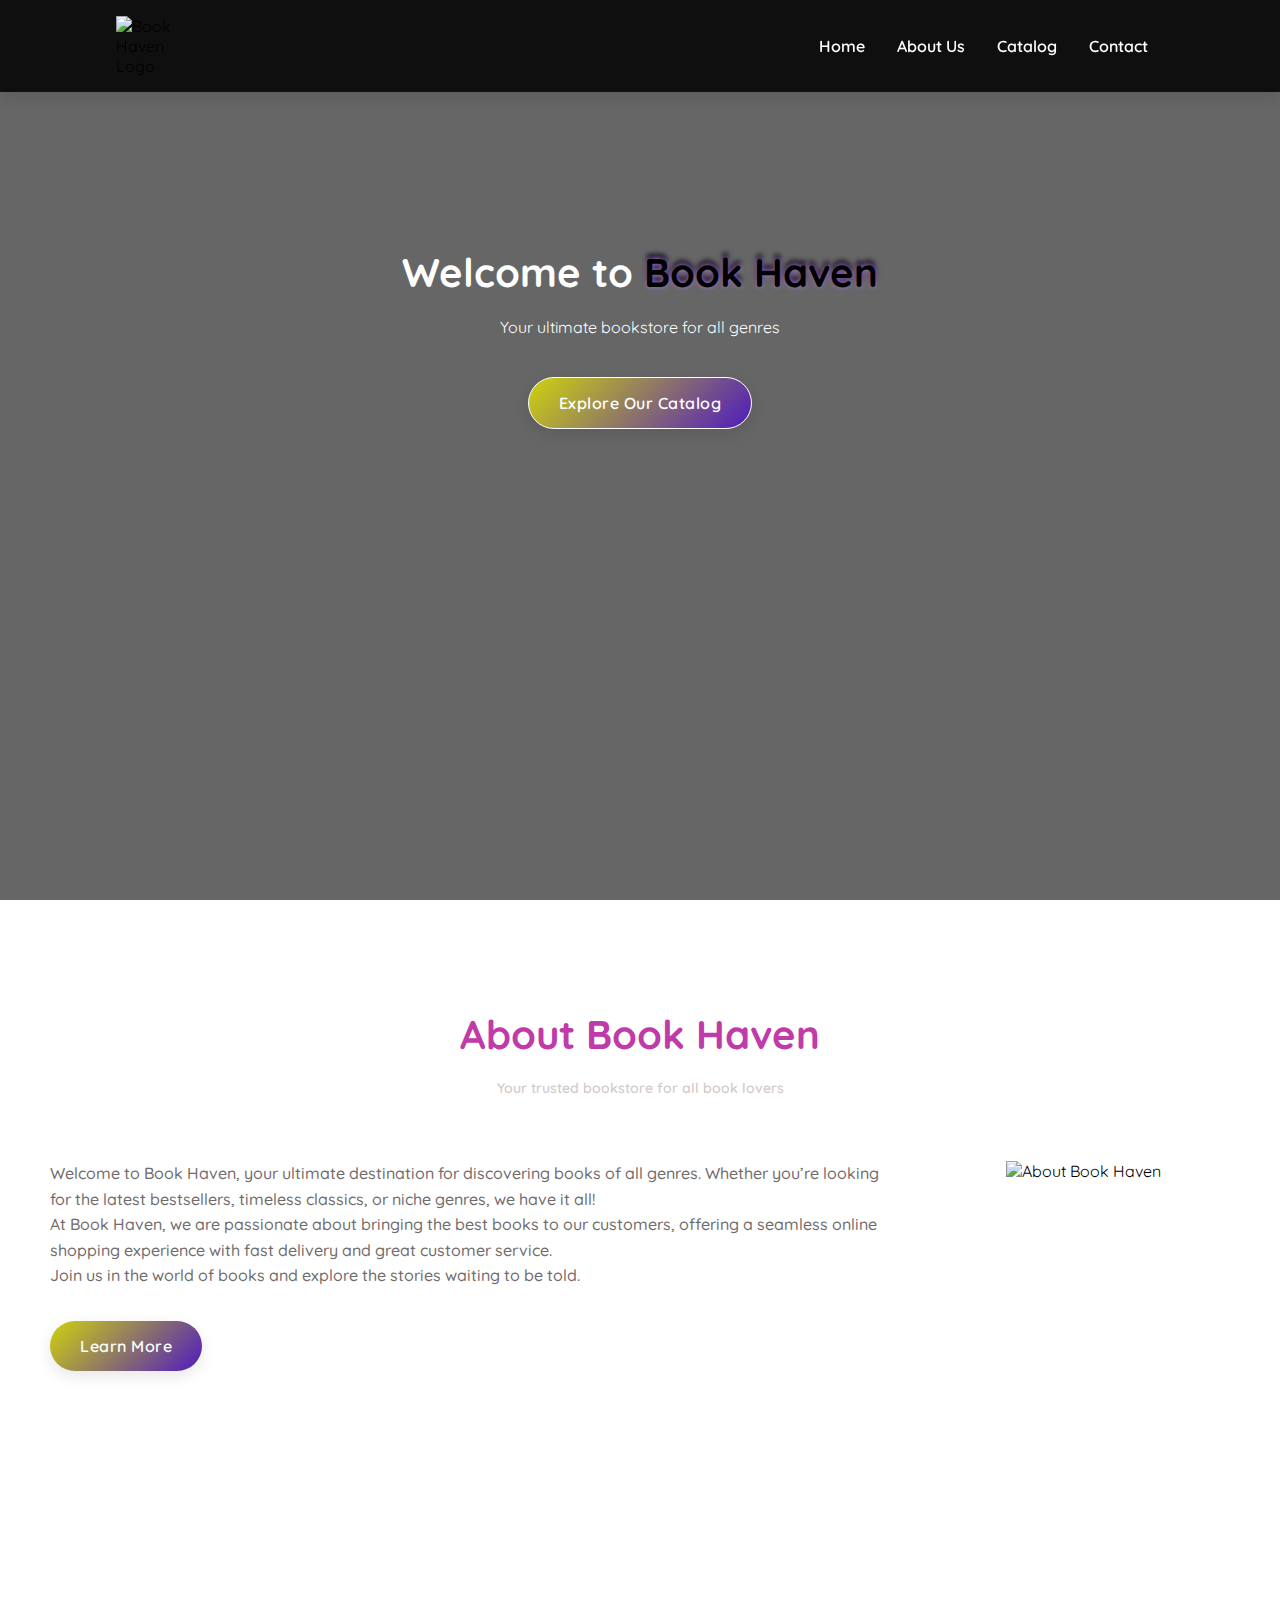
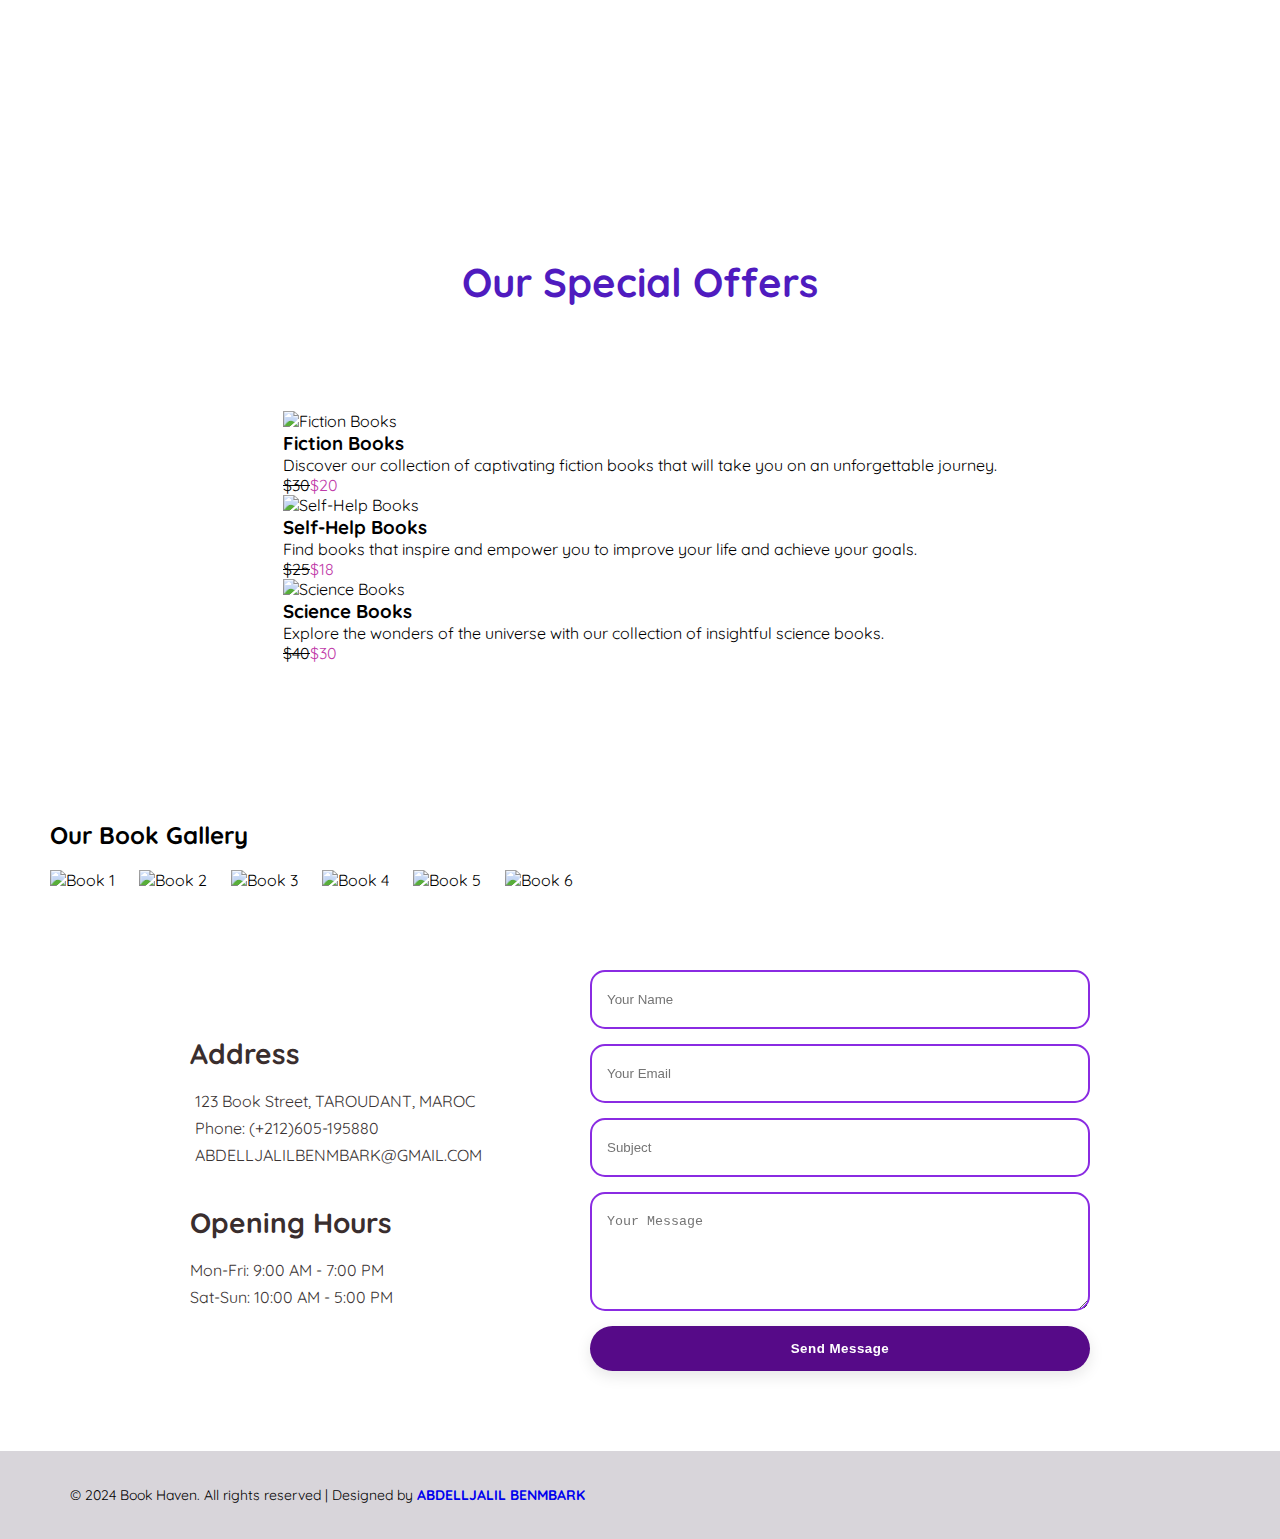
==== index.html @ 52aac526 "Add files via upload" ====
<!DOCTYPE html>
<html lang="en">

<head>
    <meta charset="UTF-8">
    <meta name="viewport" content="width=device-width, initial-scale=1.0">
    <title>Book Haven - Your Bookstore</title>
    <!-- Link to external CSS file -->
    <link rel="stylesheet" href="./style.css">
    <!-- Favicon -->
    <link rel="icon" type="image/png" href="/my-favicon/favicon.ico" sizes="96x96" />
    <link rel="shortcut icon" href="/my-favicon/favicon-96x96.png" />
    <link rel="apple-touch-icon" sizes="180x180" href="/my-favicon/apple-touch-icon.png" />
    <link rel="manifest" href="/my-favicon/web-app-manifest-192x192.png" />
    <meta name="description" content="Book Haven - Your one-stop destination for all things books">
    <meta name="keywords" content="Books, Literature, Novel, Bookstore, Online Bookstore">
    <meta name="author" content="ABDELLJALIL">
</head>

<body>
    <!-- Header start -->
    <header>
        <div id="navbar">
            <img src="./img/logo.png" alt="Book Haven Logo">
            <div class="menu-btn">
                <div class="bar"></div>
                <div class="bar"></div>
                <div class="bar"></div>
            </div>
            <nav>
                <ul>
                    <li><a href="home">Home</a></li>
                    <li><a href="about">About Us</a></li>
                    <li><a href="catalog.html">Catalog</a></li>
                    <li><a href="contact">Contact</a></li>
                </ul>
            </nav>
        </div>
        <div class="content">
            <h1>Welcome to <span class="primary-text"> Book Haven</span></h1>
            <p>Your ultimate bookstore for all genres</p>
            <a href="#" class="btn btn-primary">Explore Our Catalog</a>
        </div>
    </header>
    <!-- Header end -->

    <main>
        <!-- About Section -->
        <section id="about">
            <div class="container">
                <div class="title">
                    <h2>About Book Haven</h2>
                    <p>Your trusted bookstore for all book lovers</p>
                </div>
                <div class="about-content">
                    <div>
                        <p>Welcome to Book Haven, your ultimate destination for discovering books of all genres. Whether you’re looking for the latest bestsellers, timeless classics, or niche genres, we have it all!</p>
                        <p>At Book Haven, we are passionate about bringing the best books to our customers, offering a seamless online shopping experience with fast delivery and great customer service.</p>
                        <p>Join us in the world of books and explore the stories waiting to be told.</p>
                        <a href="#" class="btn btn-secondary">Learn More</a>
                    </div>
                    <img src="./img/about-us.jpg" alt="About Book Haven">
                </div>
            </div>
        </section>

        <!-- Offers Section -->
        <section id="offers">
            <div class="container">
                <div class="title">
                    <h2>Our Special Offers</h2>
                    <p>Get the best deals on your favorite books</p>
                </div>
                <div class="offers-items">
                    <div>
                        <img src="./img/book1.jpg" alt="Fiction Books" width="100px" height="150px">
                        <div>
                            <h3>Fiction Books</h3>
                            <p>Discover our collection of captivating fiction books that will take you on an unforgettable journey.</p>
                            <p><del>$30</del><span class="primary-text">$20</span></p>
                        </div>
                    </div>
                    <div>
                        <img src="./img/book4.jpg" alt="Self-Help Books" width="100px" height="150px">
                        <div>
                            <h3>Self-Help Books</h3>
                            <p>Find books that inspire and empower you to improve your life and achieve your goals.</p>
                            <p><del>$25</del><span class="primary-text">$18</span></p>
                        </div>
                    </div>
                    <div>
                        <img src="./img/book6.jpg" alt="Science Books" width="100px" height="150px">
                        <div>
                            <h3>Science Books</h3>
                            <p>Explore the wonders of the universe with our collection of insightful science books.</p>
                            <p><del>$40</del><span class="primary-text">$30</span></p>
                        </div>
                    </div>
                </div>
            </div>
        </section>

        <!-- Gallery Section -->
        <section id="gallery">
            <div class="container">
                <h2 class="LLL">Our Book Gallery</h2>
                <div class="img-gallery">
                    <img src="./img/book1.jpg" alt="Book 1" width="100px" height="150px" class="img-gallery">
                    <img src="./img/book2.jpg" alt="Book 2" width="100px" height="150px"class="img-gallery">
                    <img src="./img/book3.jpg" alt="Book 3" width="100px" height="150px" class="img-gallery">
                    <img src="./img/book4.jpg" alt="Book 4" width="100px" height="150px" class="img-gallery">
                    <img src="./img/book5.jpg" alt="Book 5" width="100px" height="150px" class="img-gallery">
                    <img src="./img/book6.jpg" alt="Book 6" width="100px" height="150px"class="img-gallery">
                </div>
            </div>
        </section>

        <!-- Contact Section -->
        <section id="contact">
            <div class="container">
                <div class="contact-content">
                    <div class="contact-info">
                        <div>
                            <h3>Address</h3>
                            <p><i class="fa-solid fa-location-dot"></i>123 Book Street, TAROUDANT, MAROC</p>
                            <p><i class="fa-solid fa-phone"></i>Phone: (+212)605-195880 </p>
                            <p><i class="fa-solid fa-envelope"></i>ABDELLJALILBENMBARK@GMAIL.COM</p>
                        </div>
                        <div>
                            <h3>Opening Hours</h3>
                            <p>Mon-Fri: 9:00 AM - 7:00 PM</p>
                            <p>Sat-Sun: 10:00 AM - 5:00 PM</p>
                        </div>
                    </div>
                    <form>
                        <input type="text" name="name" id="name" placeholder="Your Name" required>
                        <input type="email" name="email" id="email" placeholder="Your Email" required>
                        <input type="text" name="subject" id="subject" placeholder="Subject" required>
                        <textarea name="message" id="message" cols="38" rows="5" placeholder="Your Message"></textarea>
                        <button type="submit" class="btn">Send Message</button>
                    </form>
                </div>
            </div>
        </section>
    </main>

    <footer id="footer">
        <div class="container">
            <p>&copy; 2024 Book Haven. All rights reserved | Designed by <b><a href="#">ABDELLJALIL BENMBARK</a></b></p>
            <div class="social-links">
                <a href="#"><i class="fa-brands fa-facebook-f"></i></a>
                <a href="#"><i class="fa-brands fa-instagram"></i></a>
                <a href="#"><i class="fa-brands fa-twitter"></i></a>
            </div>
        </div>
    </footer>

    <script>
        document.querySelector('.menu-btn').addEventListener('click', function () {
            document.querySelector('#navbar ul').classList.toggle('active');
        });
    </script>
</body>

</html>
---- style.css ----
@import url('https://fonts.googleapis.com/css2?family=Quicksand:wght@300..700&display=swap');

:root {
  --primary: #ced20e;
  --secondary: #4F1BBF;
  --accent: #ccff40;
  --dark: #1a1a1a;
  --light: #ffffff;
  --gradient: linear-gradient(135deg, var(--primary), var(--secondary));
  --shadow: 0 5px 15px rgba(0,0,0,0.1);
  --transition: all 0.3s cubic-bezier(0.4, 0, 0.2, 1);
}

* {
    padding: 0;
    margin: 0;
    box-sizing: border-box;
}
html, body {
    height: 100%; 
    margin: 0;
    padding: 0;
}
html{
    scroll-behavior: smooth;
}
body {
    font-family: "Quicksand", serif;
}
ul {
    list-style: none;
}
a {
    text-decoration: none;
}
.container {
    max-width: 1180px;
    margin: auto;
}
/*utility classes*/
.primary-text {
    color: rgb(0, 0, 0);
}
h1 span{
    text-shadow: 0px 0px 5px rgb(164, 112, 216), 0px -5PX 5px rgb(20, 7, 32);
}
.btn {
    display: inline-block;
    padding: 15px 30px ;
    border: none;
    border-radius: 30px;
    transition: var(--transition);
    position: relative;
    overflow: hidden;
    background: var(--gradient);
    color: var(--light);
    font-weight: 600;
    letter-spacing: 0.5px;
    box-shadow: var(--shadow);
}

.btn::after {
  content: '';
  position: absolute;
  width: 0;
  height: 100%;
  top: 0;
  left: 0;
  background: rgba(255,255,255,0.2);
  transition: var(--transition);
}

.btn:hover::after {
  width: 100%;
}

.btn:hover {
  transform: translateY(-2px);
  box-shadow: 0 10px 20px rgba(0,0,0,0.2);
}

.btn-primary{
    color: #ffffff;
    border: 1px solid rgb(255, 255, 255);
}
.btn-secondary{
    color:#faffff;
    background-color: rgb(102, 100, 105);
    margin-top: 2rem;

}
.btn-thirdly{
    color:#faffff;
    background-color: rgb(0, 0, 0);
    margin-top: 2rem;
}
.btn-thirdly:hover{
    background-color: #F24B88;
}
.btn-secondary:hover{
    background-color: rgb(178, 183, 46);;
}
.btn-primary:hover{
    background-color: rgb(178, 183, 46);;
}
/*header start*/
#navbar {
    display: flex;
    justify-content: space-between;
    align-items: center;
    position: fixed;
    width: 100%;
    background: rgba(0,0,0,0.85);
    backdrop-filter: blur(10px);
    transition: var(--transition);
    z-index: 1000;
    padding: 1rem;
    box-shadow: var(--shadow);
}

#navbar.scrolled {
    padding: 15px 0;
    box-shadow: 0 5px 15px rgba(0,0,0,0.1);
}

#navbar img {
    width: 80px;
    margin-left: 100px;
}
#navbar ul {
    display: flex;
    margin-right: 100px;
}
#navbar ul li a {
    padding: 0.5rem 1rem;
    color: rgb(255, 255, 255);
    font-weight: 600;
    position: relative;
}

#navbar ul li a::after {
  content: '';
  position: absolute;
  bottom: -2px;
  left: 0;
  width: 0;
  height: 2px;
  background: var(--accent);
  transition: var(--transition);
}

#navbar ul li a:hover::after {
  width: 100%;
}

#navbar ul li a:hover {
    border-bottom: 2px solid rgb(143, 13, 143);
}
header {
    height: 100%; 
    background: url('./img/mini15.jpg') center center/cover no-repeat;
    position: relative;
}   
header .content {
    display: flex;
    flex-direction: column;
    justify-content: center;
    align-items: center;
    height: 75%; 
}
header .content h1 {
    font-size: 40px;
    color: #ffffff;

}
header .content p {
    margin: 20px 0 40px;
    color: rgb(255, 255, 255);
}
header::before {
    content: "";
    position: absolute;
    top: 0;
    left: 0;
    height: 100%;
    width: 100%;
    background: rgb(0,0,0,0.6);
}
header * {
    z-index: 10;
}
/*header end*/
/*about start*/
#about{
    min-height: 80vh;
    height: auto;
    padding: 80px 0;
    display: flex;
    justify-content: center;
    align-items: center;
    background: #ffffff;
}
#about .title,
#offers .title,
#GalerieInspirations .title{
    text-align: center;
    margin-bottom: 4rem;
}
#about h2 ,
#offers h2,
#GalerieInspirations h2
#galerie h2{
    font-size: 40px;
    margin-bottom: 20px;
}
#about h2{
    color: #BF3BA9;
}
#about .title p{
    font-size: 14px;
    color:#d4cbcb;
    font-weight: 600;
}
#about .about-content {
    display: flex;
    justify-content: space-between;
}
#about .about-content img {
    width: 350px;
    height: 350px;
}
#about .about-content p {
    color: #706c6c;
    margin-right: 7rem;
    font-weight: 500;
    line-height: 1.6;
}
/*about start*/
/*offers start*/
#offers{
    min-height: 80vh;
    height: auto;
    padding: 80px 0;
    display: flex;
    justify-content: center;
    background: url("./img/mini40.jpg") center center/cover fixed no-repeat;
    margin-top: 5rem;
}
#offers h2 {
    color: #4F1BBF;
}
#offers .title p {
    color: #ffffff;
    font-weight: 500;
}
#offers .offers-itens{
    display: flex;
    justify-content: center;
    align-items: center;
    text-align: center;
    color: #ffffff;
    
}
#offers  .offers-itens img{
    width: 150px;
    height: 150px;
}
#offers .primary-text{
    color: #BF3BA9;
}
#offers .offers-itens h3{
    font-size: 25px;
    margin: 15px O;
}
#offers .offers-itens p{
    font-size: 14px;
    padding: 0 20px;
    font-weight: 300;
    margin-bottom: 15px;
}
#offers .offers-itens span{
    font-size:18px;
    font-weight: 600;
    margin-left: 5px;
}

.offers-itens > div {
  transition: var(--transition);
  border-radius: 20px;
  padding: 2rem;
  background: rgba(255,255,255,0.1);
  backdrop-filter: blur(10px);
  box-shadow: var(--shadow);
  border: 1px solid rgba(255,255,255,0.1);
}

.offers-itens > div:hover {
  transform: translateY(-10px);
  box-shadow: 0 15px 30px rgba(0,0,0,0.2);
}

/*offers end*/
/*Galerie / Inspirations start*/
.img-gallery{
    margin-right: 20px;
    transition: var(--transition);
}
.LLL{
    margin-bottom: 20px;
}
.img-gallery:hover {
    transform: translateY(-10px);
}
#GalerieInspirations{
    min-height: 80vh;
    height: auto;
    padding: 80px 0;
    display: flex;
    justify-content: center;
    background: url("./img/mini39.jpg") center center/cover fixed no-repeat;
    margin-top: 0rem;
}
#GalerieInspirations  h2 {
    color: #F24B88;
    text-align: center;
    width: 100%;
    margin-bottom: 20px;
    font-size: 60px
}
#GalerieInspirations  h3 {
    color: #F24B88;
    text-align: center;
    width: 100%;
    margin-bottom: 20px;
    font-size: 20px
}
#title p {
    color: #ffffff;
    text-align: center;
    font-weight: 500;
    margin-bottom: 20px;

}


.categories .category {
  transition: var(--transition);
  border-radius: 20px;
  padding: 2rem;
  background: rgba(255,255,255,0.1);
  backdrop-filter: blur(10px);
  box-shadow: var(--shadow);
  border: 1px solid rgba(255,255,255,0.1);
}

.categories .category:hover {
  transform: translateY(-10px);
  box-shadow: 0 15px 30px rgba(0,0,0,0.2);
}

/*Galerie / Inspirations end*/
/*cantact start*/
#contact{
    padding: 5rem 0;
    background: #ffffff;
}
#contact .container{
    max-width: 900px;
}
#contact .contact-content{
    display: flex;
    justify-content: space-evenly;
    align-items: center;
}
#contact .contact-content .contact-info {
    width: 50%;
}
#contact .contact-content .contact-info div {
    margin: 30px 0;
    line-height: 1.7;
}
#contact .contact-content .contact-info h3{
    font-size: 28px;
    color: #3a2e2e;
    margin-bottom: 10px;
}
#contact .contact-content .contact-info p {
    color: #3b3434;
}
#contact .contact-content .contact-info i {
    color:#4e17bd;
    margin-right: 5px;
}
#contact .contact-content .contact-info a i {
    color: #ffffff;
    background-color: #706c6c;
    padding: 15px;
    border-radius: 50%;
    font-size: 20px;
}
#contact .contact-content .contact-info a i:hover{
    background: #560a88;
    color: #ffffff;
}
form{
    display: flex;
    flex-direction: column;
    gap: 15px;
    width: 100%;
    max-width: 500px;
    margin: auto;
}
form input, 
textarea{
    border: 2px solid blueviolet;
    display: block;
    width: 100%;
    padding: 20px 15px;
    margin: 0;
    background-color: rgba(255,255,255,0.1);
    transition: var(--transition);
    border-radius: 15px;
    color: black;
    backdrop-filter: blur(10px);
    
}

form input:focus,
form textarea:focus {
  border-color: var(--primary);
  outline: none;
  box-shadow: 0 0 0 3px rgba(138, 43, 226, 0.2);
}

#contact .btn{
    background: #560a88;
    color: #ffffff;
}
#contact .btn:hover{
    background-color: #BF3BA9;
}
/*contact end*/
/*footer start*/
#footer{
    background: #d8d5da;
    color: black;
    text-align: center;
    padding: 15px 0;
    font-size: 14px;
}
#footer .container {
    display: flex;
    justify-content: space-between;
    align-items: center;
    padding: 20px;
    flex-wrap: wrap;
    gap: 20px;
}
@media (max-width: 480px) {
    #footer .container {
        flex-direction: column;
        text-align: center;
    }
}
.fade-in {
  animation: fadeIn 0.5s ease-in;
}

@keyframes fadeIn {
  from { opacity: 0; transform: translateY(20px); }
  to { opacity: 1; transform: translateY(0); }
}
@keyframes fadeUp {
  from {
    opacity: 0;
    transform: translateY(20px);
  }
  to {
    opacity: 1;
    transform: translateY(0);
  }
}

.title, .about-content, .offers-itens > div, .category {
  animation: fadeUp 0.6s ease-out forwards;
}

@media (max-width: 768px) {
  #navbar ul {
    display: none;
  }
  
  .container {
    padding: 0 1.5rem;
  }
  
  #navbar {
    padding: 1rem;
  }
  
  .offers-itens,
  .categories {
    flex-direction: column;
    gap: 2rem;
  }
  
  .about-content {
    flex-direction: column;
    text-align: center;
  }
  
  .about-content img {
    margin-top: 2rem;
  }
}

@media (prefers-color-scheme: dark) {
  :root {
    --dark: #ffffff;
    --light: #1a1a1a;
  }
  
  body {
    background-color: var(--light);
    color: var(--dark);
  }
}

.menu-btn {
    display: none;
    cursor: pointer;
    padding: 1rem;
}

.menu-btn .bar {
    width: 25px;
    height: 3px;
    background: #fff;
    margin: 5px 0;
    transition: var(--transition);
}

@media (max-width: 768px) {
    .menu-btn {
        display: block;
    }

    #navbar ul {
        display: none;
        position: absolute;
        top: 100%;
        left: 0;
        width: 100%;
        background: rgba(0,0,0,0.9);
        flex-direction: column;
        align-items: center;
        padding: 20px 0;
    }

    #navbar ul.active {
        display: flex;
    }

    #navbar ul li {
        margin: 10px 0;
    }

    .about-content, 
    .contact-content {
        flex-direction: column;
        gap: 30px;
    }

    .contact-content .contact-info,
    form {
        width: 100%;
    }

    .offers-itens {
        flex-direction: column;
        gap: 30px;
    }

    .offers-itens > div {
        width: 90%;
        margin: auto;
    }

    .categories {
        flex-direction: column;
        gap: 30px;
        padding: 0 20px;
    }

    .category {
        width: 100%;
    }

    header .content h1 {
        font-size: 32px;
        text-align: center;
    }
}
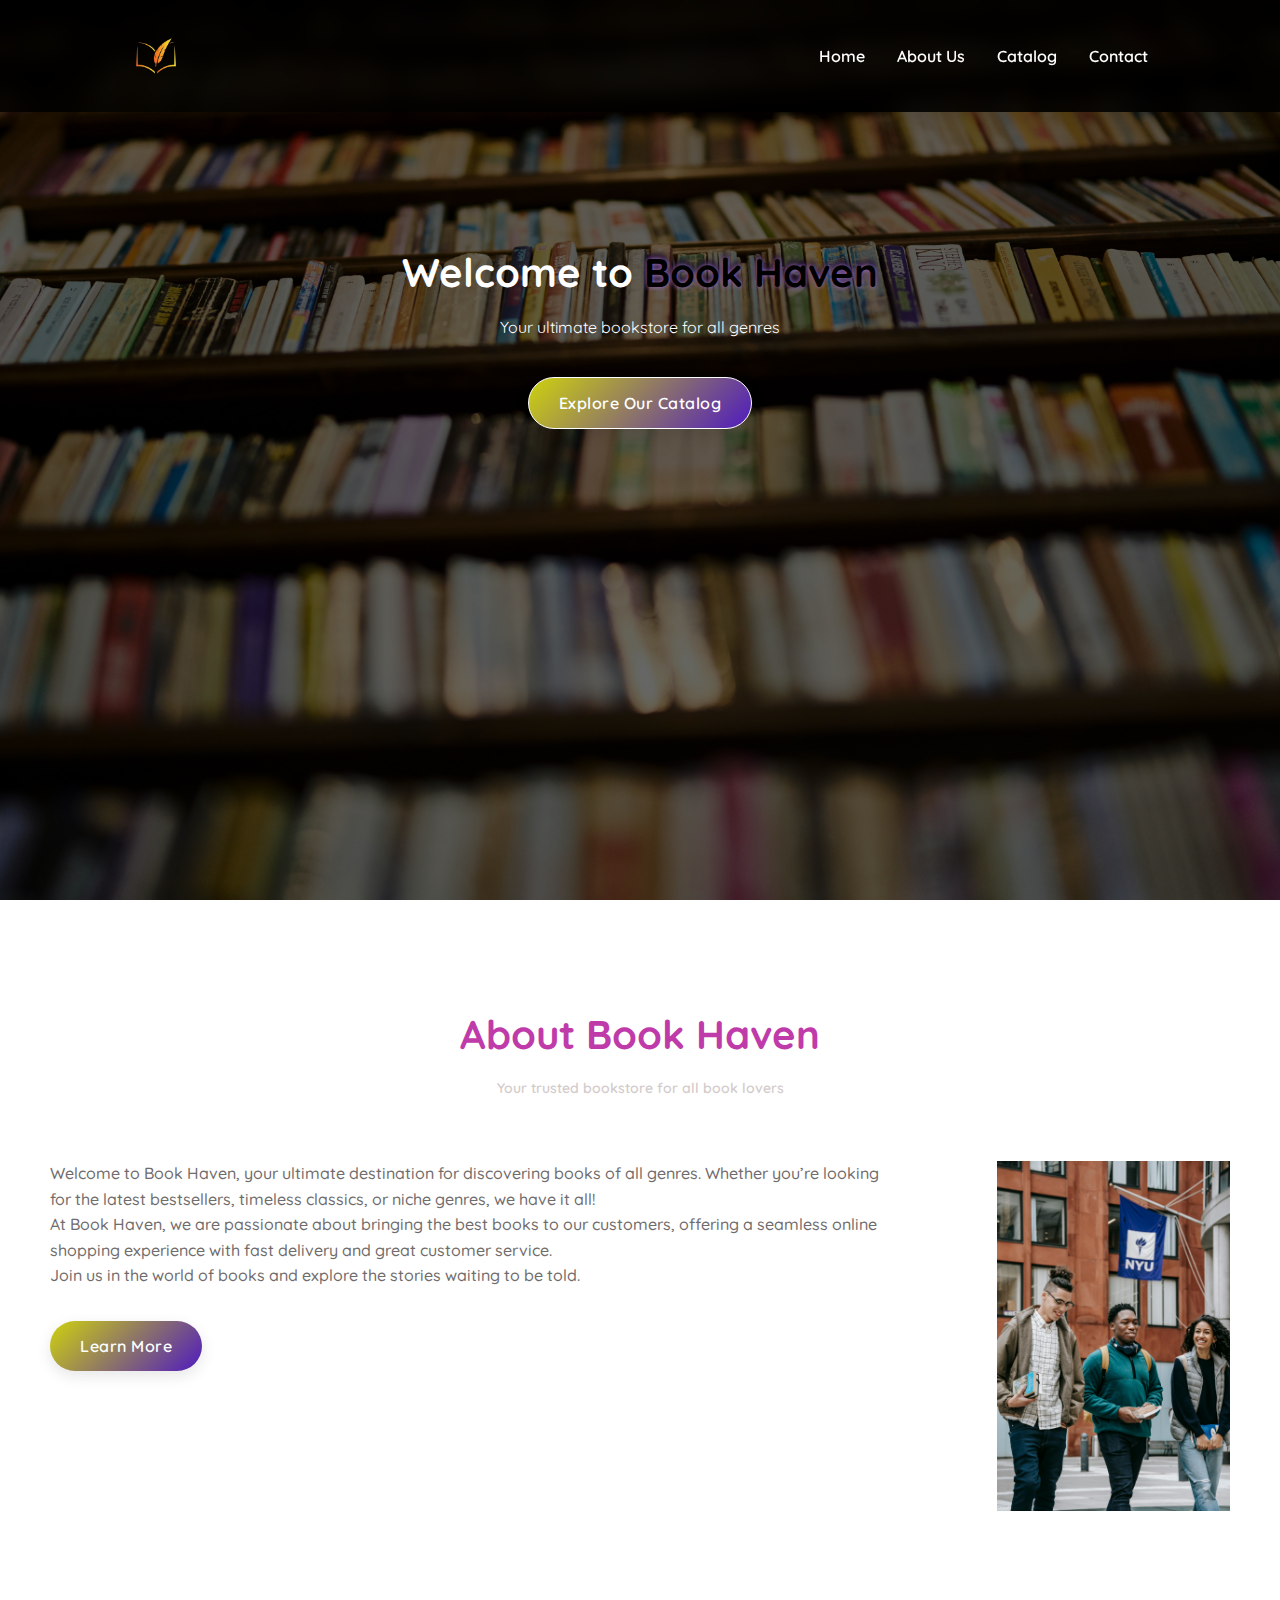
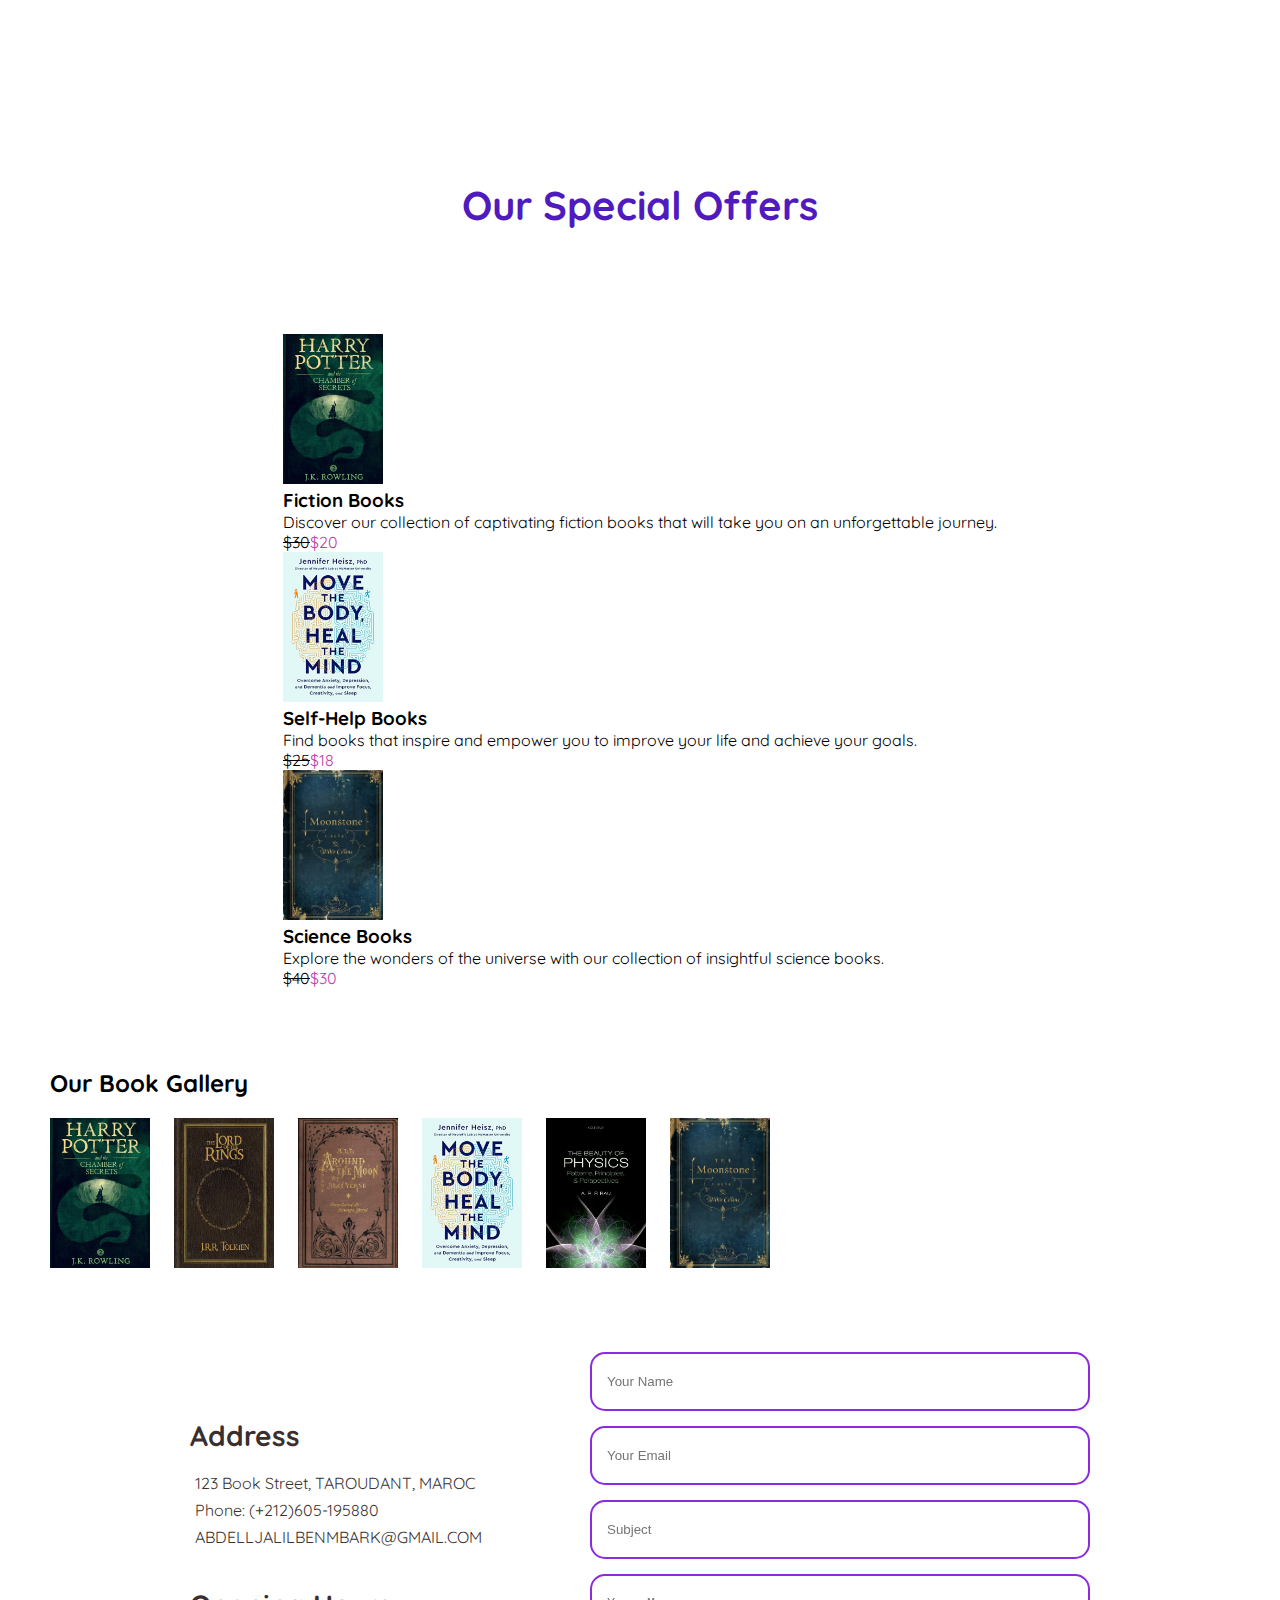
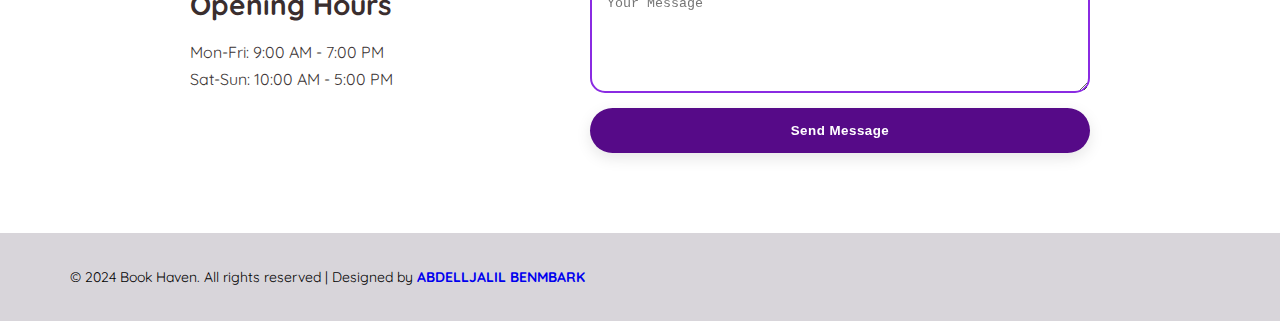
==== commit ce83197d: "Update index.html" ====
--- a/index.html
+++ b/index.html
@@ -29,10 +29,10 @@
             </div>
             <nav>
                 <ul>
-                    <li><a href="home">Home</a></li>
-                    <li><a href="about">About Us</a></li>
+                    <li><a href="index.html">Home</a></li>
+                    <li><a href="#about">About Us</a></li>
                     <li><a href="catalog.html">Catalog</a></li>
-                    <li><a href="contact">Contact</a></li>
+                    <li><a href="#contact">Contact</a></li>
                 </ul>
             </nav>
         </div>
